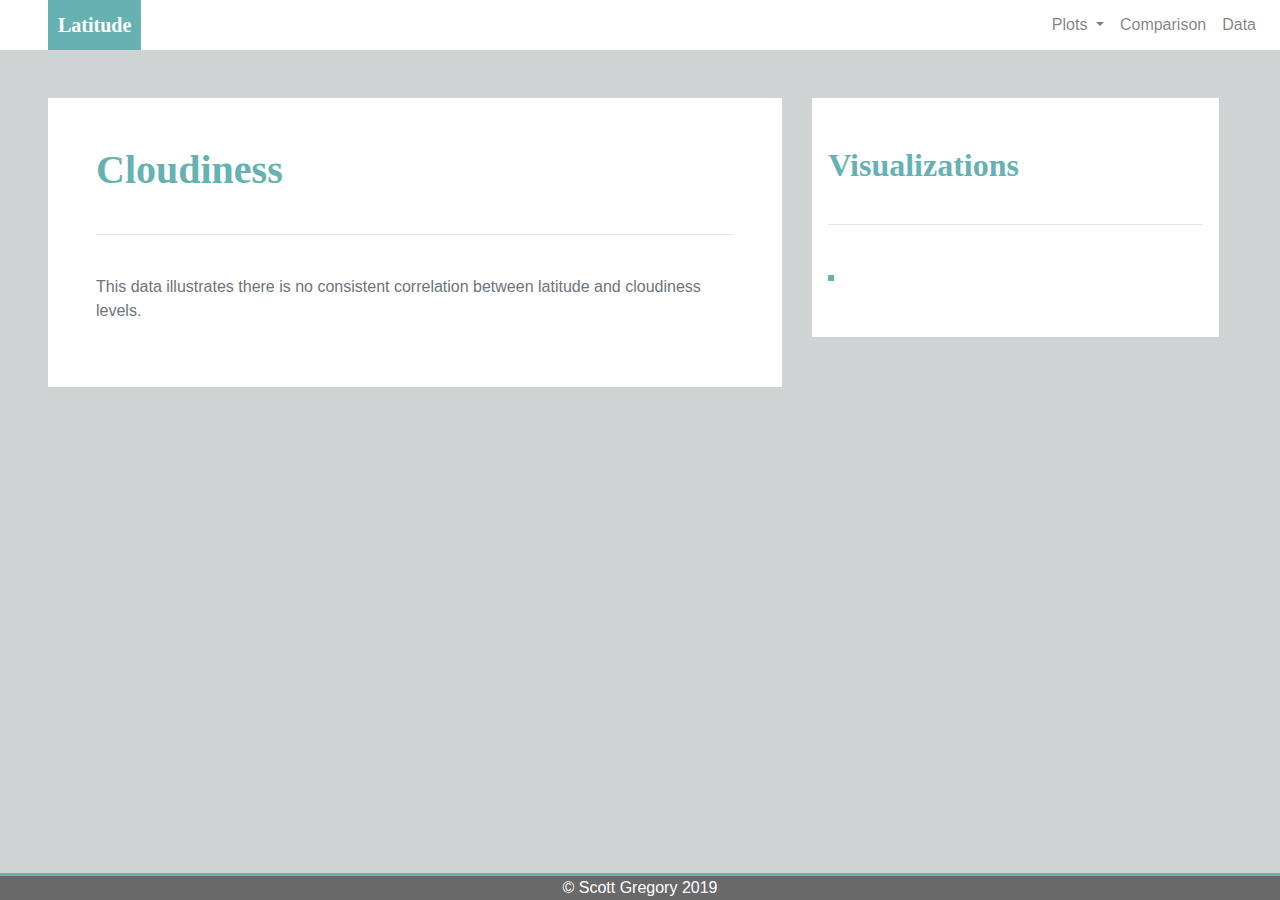
==== visualizations:cloud.html @ 417bb5bc "added Bootstrap homework" ====
<!DOCTYPE html>
<html lang="en">

<head>
  <meta charset="UTF-8">
  <title>Latitude Study</title>
  <link rel="stylesheet" href="https://stackpath.bootstrapcdn.com/bootstrap/4.3.1/css/bootstrap.min.css" integrity="sha384-ggOyR0iXCbMQv3Xipma34MD+dH/1fQ784/j6cY/iJTQUOhcWr7x9JvoRxT2MZw1T" crossorigin="anonymous">

  <script src="https://code.jquery.com/jquery-3.3.1.slim.min.js" integrity="sha384-q8i/X+965DzO0rT7abK41JStQIAqVgRVzpbzo5smXKp4YfRvH+8abtTE1Pi6jizo" crossorigin="anonymous"></script>
  <script src="https://cdnjs.cloudflare.com/ajax/libs/popper.js/1.14.7/umd/popper.min.js" integrity="sha384-UO2eT0CpHqdSJQ6hJty5KVphtPhzWj9WO1clHTMGa3JDZwrnQq4sF86dIHNDz0W1" crossorigin="anonymous"></script>
  <script src="https://stackpath.bootstrapcdn.com/bootstrap/4.3.1/js/bootstrap.min.js" integrity="sha384-JjSmVgyd0p3pXB1rRibZUAYoIIy6OrQ6VrjIEaFf/nJGzIxFDsf4x0xIM+B07jRM" crossorigin="anonymous"></script>
  <link rel="stylesheet" href="SGstyles.css">
  
</head>
<body>

<!-- NAV BAR -->  

  <nav id="nav" class="navbar navbar-expand-lg navbar-light pl-5 pt-0 pb-0">

  <a class="navbar-brand"  href="./index.html">Latitude</a>

  <button class="navbar-toggler" type="button" data-toggle="collapse" data-target="#navbarNavDropdown" aria-controls="navbarNavDropdown" aria-expanded="false" aria-label="Toggle navigation">
    <span class="navbar-toggler-icon"></span>
  </button>
  
  <div class="collapse navbar-collapse justify-content-end" id="navbarNavDropdown" >
    <ul class="navbar-nav">

      <li class="nav-item dropdown">
        <a class="nav-link dropdown-toggle" href="#" id="navbarDropdownMenuLink" role="button" data-toggle="dropdown" aria-haspopup="true" aria-expanded="false">
            Plots
        </a>
        <div class="dropdown-menu" aria-labelledby="navbarDropdownMenuLink">
            <a class="dropdown-item" href="./visualizations:temp.html">Max Temperature</a>
            <a class="dropdown-item" href="./visualizations:humidity.html">Humidity</a>
            <a class="dropdown-item" href="./visualizations:cloud.html">Cloudiness</a>
            <a class="dropdown-item" href="./visualizations:wind.html">Wind Speed</a>
        </div>
      </li>     
      <li class="nav-item">
        <a class="nav-link" href="./comparisons.html">Comparison</a>
      </li>
      <li class="nav-item">
        <a class="nav-link" href="./data.html">Data</a>
      </li>
    </ul>
  </div>
</nav>

<!-- LEFT SIDE WITH TEMP GRAPH & TEXT -->  

<div class="row">
  <div class="col-md-7 col-sm-12">
    <div class="container mt-5 ml-5 mr-3 mb-5 pt-5 pl-5 pr-5 pb-5 bg-white">
        <h1>Cloudiness</h1>
        <hr>
        <div class="row">  
            <div class="col-md-12 col-sm-12">
              <img src="fig3.png" alt="" class="img-fluid">

              <p class="text-secondary">
              This data illustrates there is no consistent correlation between latitude and cloudiness levels.    
            </p>

            </div>
        </div>

    </div>
  </div>

 <!-- RIGHT SIDE WITH VISUALIZATION MENU --> 

  <div class="col-md-4 col-sm-12">
    <div class="container mt-5 ml-5 mr-3 mb-5 pt-5 pl-3 pr-3 pb-5 bg-white">
    <h2>Visualizations</h2>
    <hr>
    <div class="row">  
        <div class="col-md-6 col-sm-3">
          <img src="fig1.png" alt="" class="img-fluid">
        </div>
        <div class="col-md-6 col-sm-3">
          <img src="fig2.png" alt="" class="img-fluid">
        </div>
        <div class="col-md-6 col-sm-3">
          <img src="fig3.png" alt="" class="img-fluid border border-1">
        </div>
        <div class="col-md-6 col-sm-3">
          <img src="fig4.png" alt="" class="img-fluid">
        </div>
      </div>
  </div>
</div>

<footer>&copy; Scott Gregory 2019</footer>

</body>
---- SGstyles.css ----
body {
    background: #D0D3D4  ;
    }

.navbar {
    background: white ;
    }

.navbar-light .navbar-brand {
    font-family: Times;
    color: white;
    font-weight: bold;
    background: #66b2b2 ;
    padding: 10px;
    }

h1 { 
    font-family: Times;
    color: #66b2b2;
    margin-bottom: 40px;
    margin-left: 0;
    margin-right: 0;
    font-weight: bold;
    }

h2 { 
    font-family: Times;
    color: #66b2b2;
    margin-bottom: 40px;
    margin-left: 0;
    margin-right: 0;
    font-weight: bold;
    }

h3 { 
    font-family: Times;
    color: #66b2b2;
    margin-bottom: 10px;
    margin-left: 0;
    margin-right: 0;
    font-weight: bold;
    text-align: center;
    }

.border-1 {
    border-width:3px !important;
    border-color: #66b2b2 !important;
    }

footer {
    position: fixed;
    left: 0;
    bottom: 0;
    width: 100%;
    background-color: #696969;
    color: white;
    text-align: center;
    border-top-style: solid;
    border-top-color: #66b2b2;
    }

.table thead>tr>th {
    border-top: 0px;
    }

#comp_plot {
    border-bottom: 0px solid #C0C0C0;
    }

@media (max-width: 760px) {
    #nav {
        background: #66b2b2;
    } 
    #comp_plot{
        border-bottom: 1px solid #DCDCDC;
    } 
    }
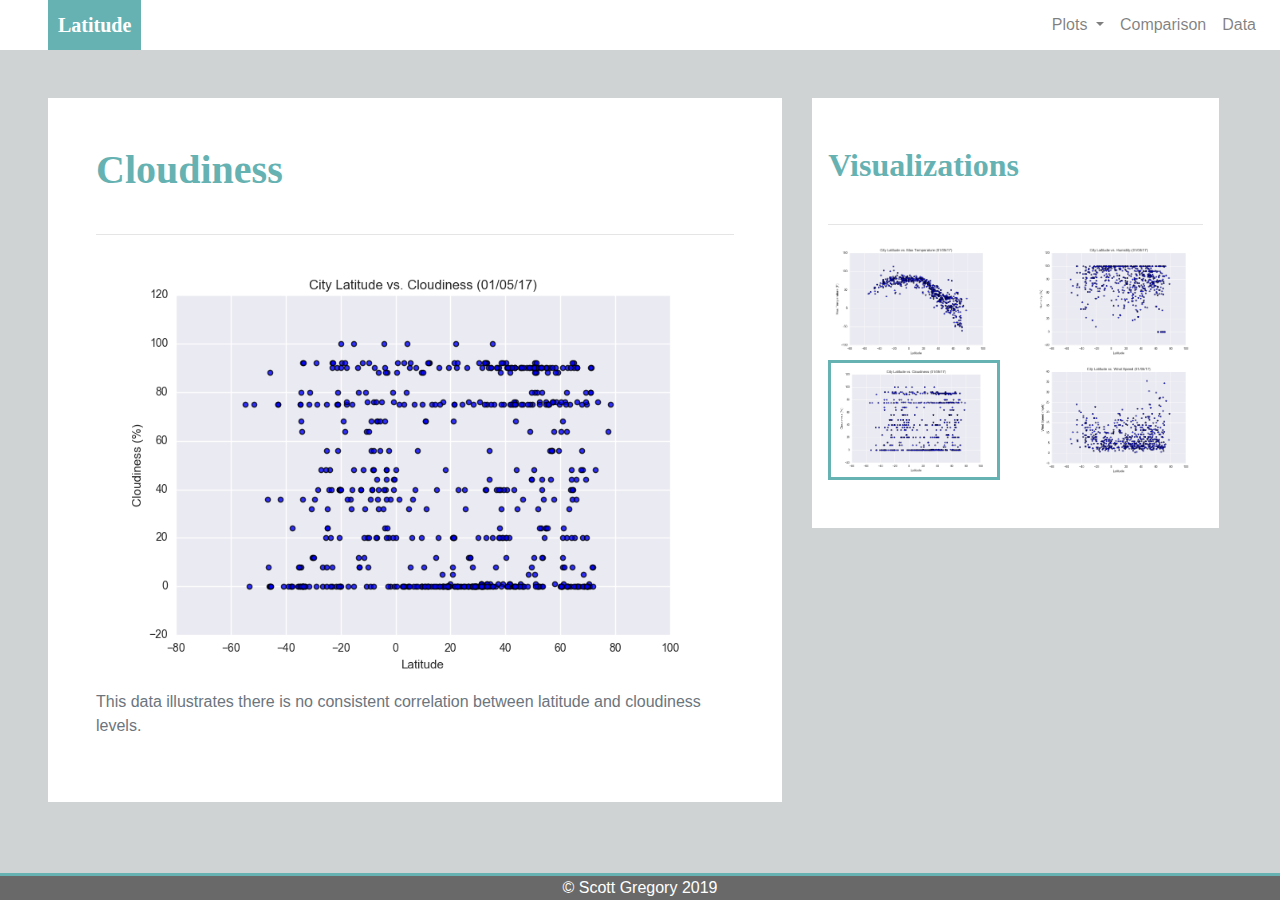
==== commit 6e088e6e: "added remaining revised docs" ====
--- a/visualizations:cloud.html
+++ b/visualizations:cloud.html
@@ -57,7 +57,7 @@
         <hr>
         <div class="row">  
             <div class="col-md-12 col-sm-12">
-              <img src="fig3.png" alt="" class="img-fluid">
+              <img src="Fig3.png" alt="" class="img-fluid">
 
               <p class="text-secondary">
               This data illustrates there is no consistent correlation between latitude and cloudiness levels.    
@@ -77,16 +77,16 @@
     <hr>
     <div class="row">  
         <div class="col-md-6 col-sm-3">
-          <img src="fig1.png" alt="" class="img-fluid">
+          <img src="Fig1.png" alt="" class="img-fluid">
         </div>
         <div class="col-md-6 col-sm-3">
-          <img src="fig2.png" alt="" class="img-fluid">
+          <img src="Fig2.png" alt="" class="img-fluid">
         </div>
         <div class="col-md-6 col-sm-3">
-          <img src="fig3.png" alt="" class="img-fluid border border-1">
+          <img src="Fig3.png" alt="" class="img-fluid border border-1">
         </div>
         <div class="col-md-6 col-sm-3">
-          <img src="fig4.png" alt="" class="img-fluid">
+          <img src="Fig4.png" alt="" class="img-fluid">
         </div>
       </div>
   </div>
